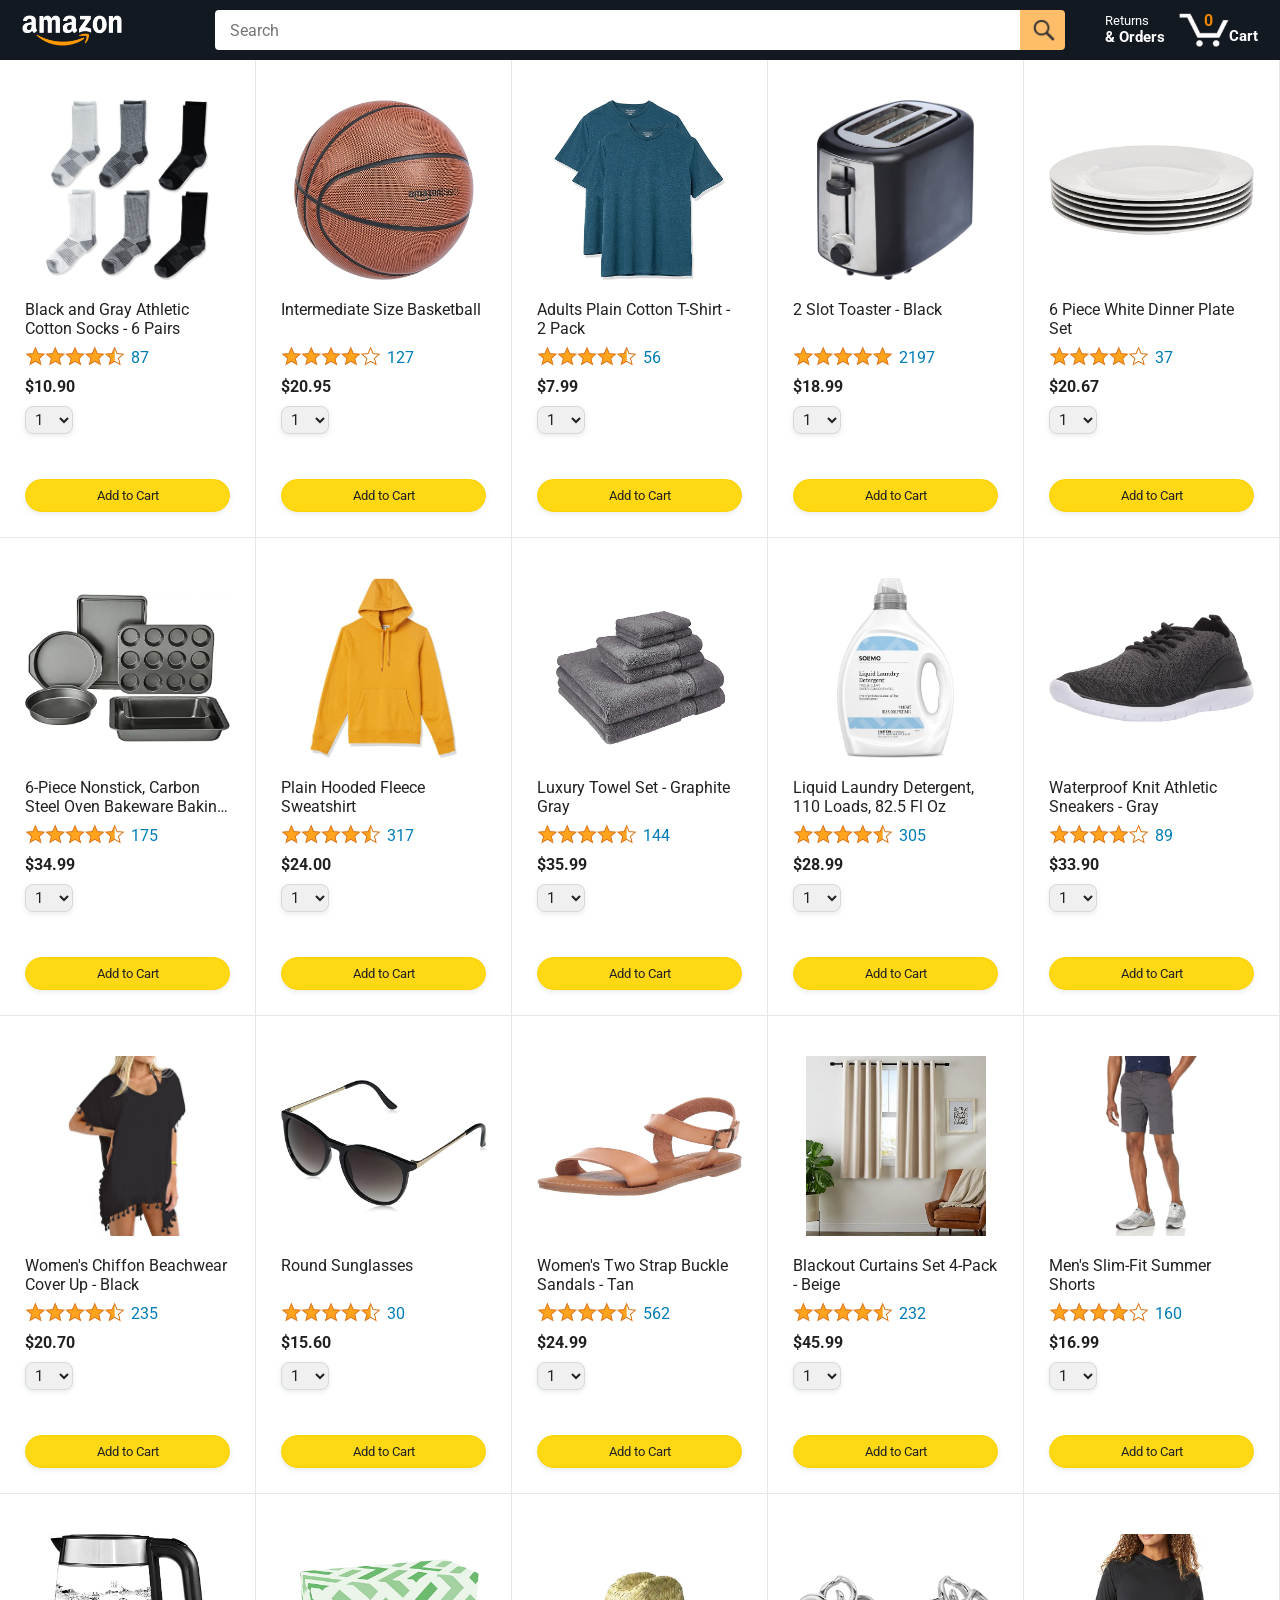
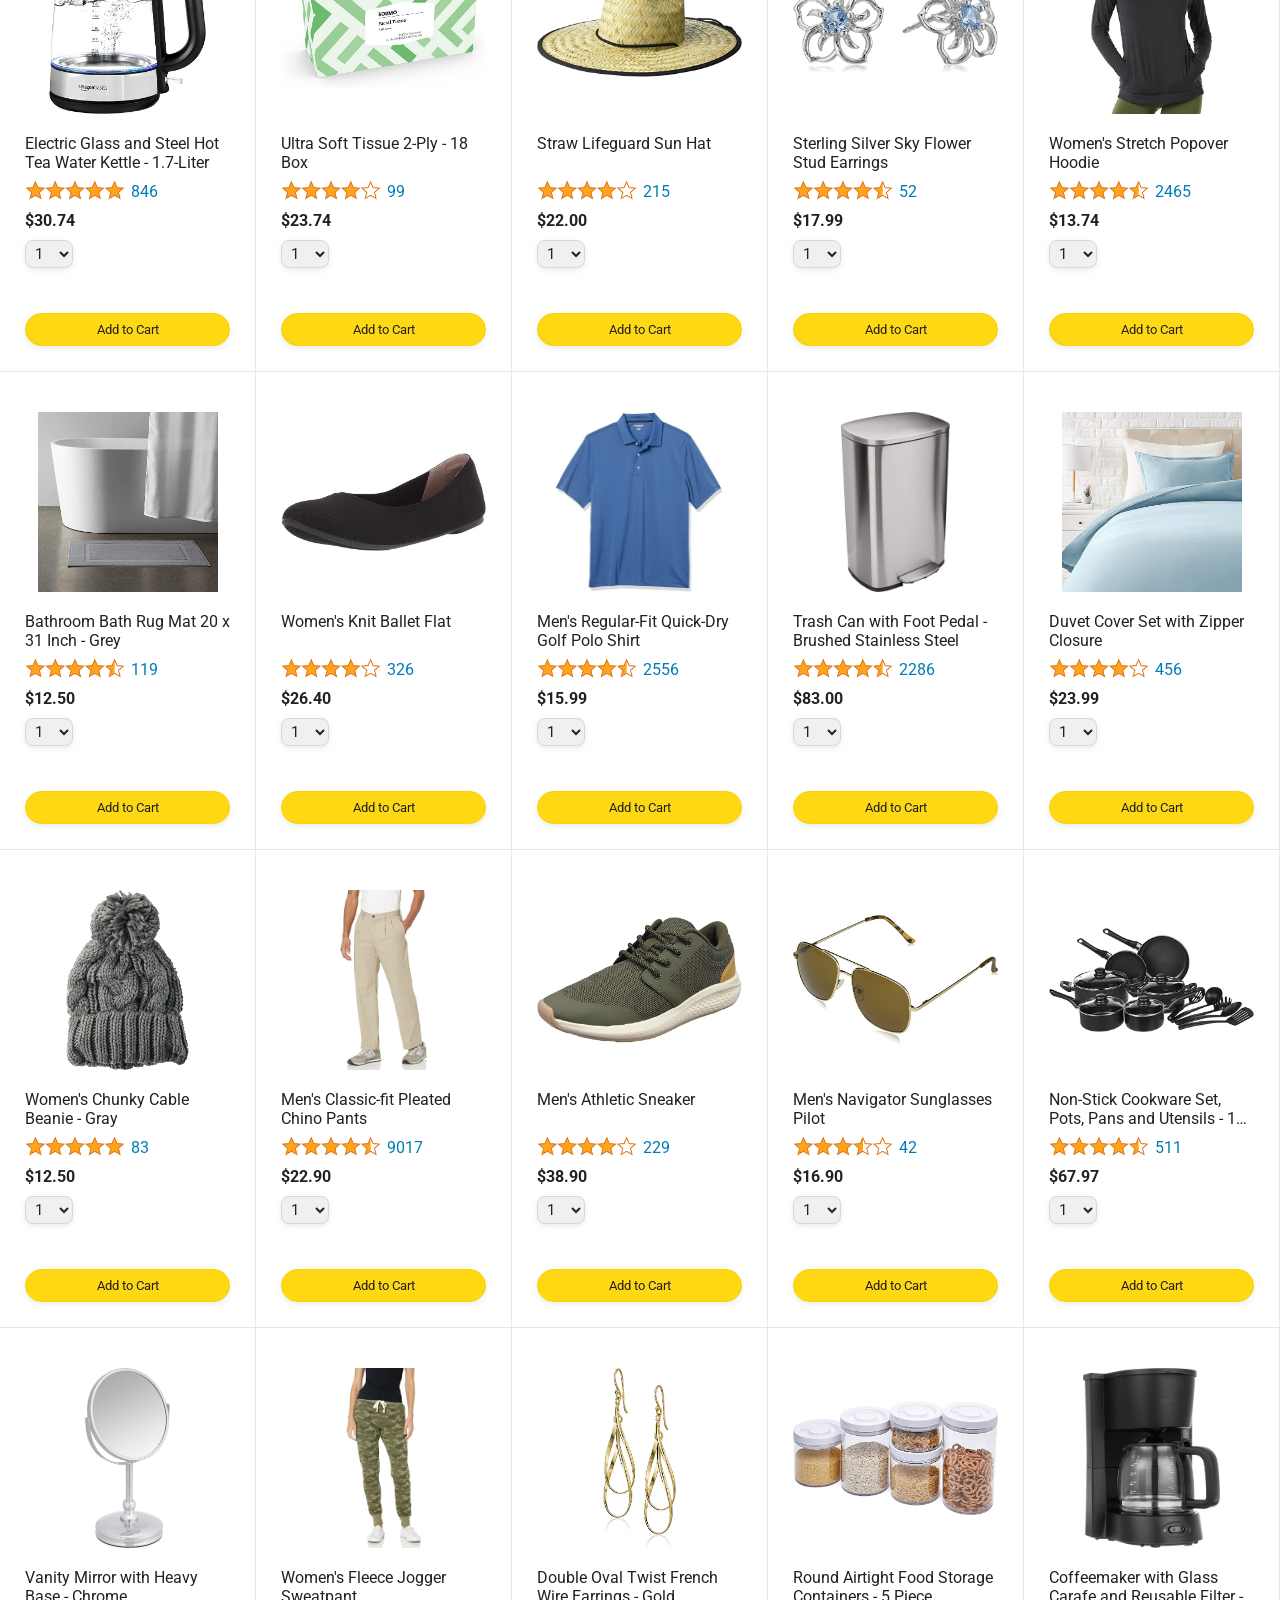
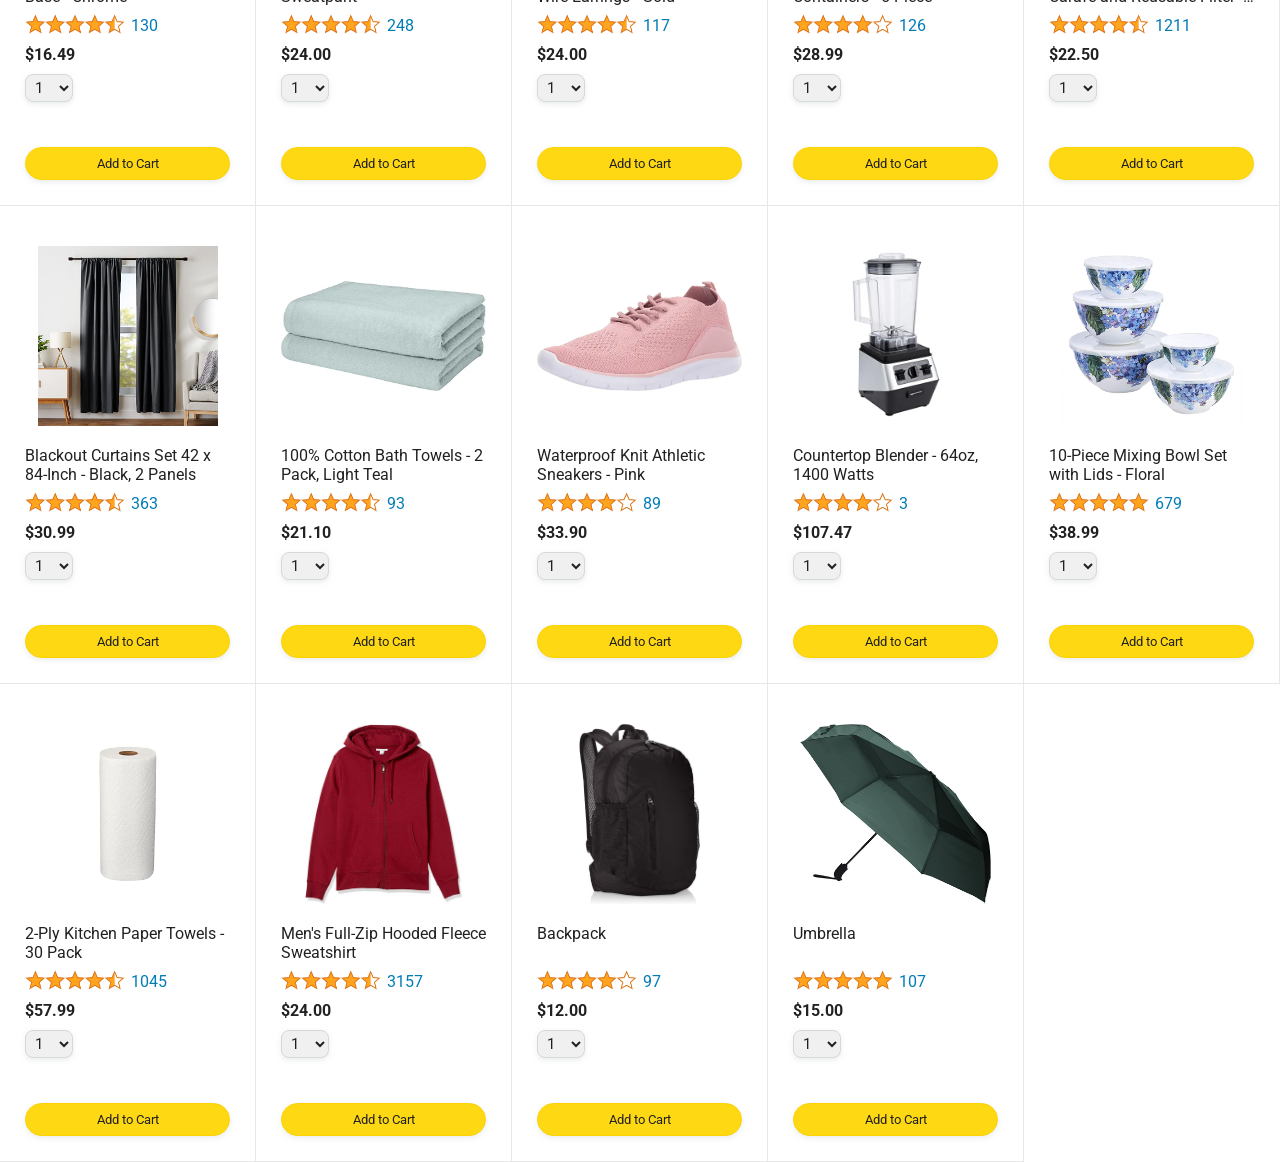
==== index.html @ c33b6cee "Name change to index.html" ====
<!DOCTYPE html>
<html>
  <head>
    <title>Amazon Project</title>

    <!-- This code is needed for responsive design to work.
      (Responsive design = make the website look good on
      smaller screen sizes like a phone or a tablet). -->
    <meta name="viewport" content="width=device-width, initial-scale=1" />

    <!-- Load a font called Roboto from Google Fonts. -->
    <link rel="preconnect" href="https://fonts.googleapis.com" />
    <link rel="preconnect" href="https://fonts.gstatic.com" crossorigin />
    <link
      href="https://fonts.googleapis.com/css2?family=Roboto:wght@400;500;700&display=swap"
      rel="stylesheet"
    />

    <!-- Here are the CSS files for this page. -->
    <link rel="stylesheet" href="styles/shared/general.css" />
    <link rel="stylesheet" href="styles/shared/amazon-header.css" />
    <link rel="stylesheet" href="styles/pages/amazon.css" />
  </head>
  <body>
    <div class="amazon-header">
      <div class="amazon-header-left-section">
        <a href="amazon.html" class="header-link">
          <img class="amazon-logo" src="images/amazon-logo-white.png" />
          <img
            class="amazon-mobile-logo"
            src="images/amazon-mobile-logo-white.png"
          />
        </a>
      </div>

      <div class="amazon-header-middle-section">
        <input class="search-bar" type="text" placeholder="Search" />

        <button class="search-button">
          <img class="search-icon" src="images/icons/search-icon.png" />
        </button>
      </div>

      <div class="amazon-header-right-section">
        <a class="orders-link header-link" href="orders.html">
          <span class="returns-text">Returns</span>
          <span class="orders-text">& Orders</span>
        </a>

        <a class="cart-link header-link" href="checkout.html">
          <img class="cart-icon" src="images/icons/cart-icon.png" />
          <div class="cart-quantity js-cart-quantity">0</div>
          <div class="cart-text">Cart</div>
        </a>
      </div>
    </div>

    <div class="main">
      <div class="products-grid js-products-grid"></div>
    </div>

    <script src="data/cart.js"></script>
    <script src="data/products.js"></script>
    <script src="scripts/amazon.js"></script>
  </body>
</html>
---- styles/shared/general.css ----
body {
  font-family: Roboto, Arial;
  color: rgb(33, 33, 33);
  /* The <body> element has a default margin of 8px
     on all sides. This removes the default margins. */
  margin: 0;
}

/* <p> elements have a default margin on the top
   and bottom. This removes the default margins. */
p {
  margin: 0;
}

button {
  cursor: pointer;
}

select {
  cursor: pointer;
}

input, select, button {
  font-family: Roboto, Arial;
}

.button-primary {
  color: rgb(33, 33, 33);
  background-color: rgb(255, 216, 20);
  border: 1px solid rgb(252, 210, 0);
  border-radius: 8px;
  cursor: pointer;
  box-shadow: 0 2px 5px rgba(213, 217, 217, 0.5);
}

.button-primary:hover {
  background-color: rgb(247, 202, 0);
  border: 1px solid rgb(242, 194, 0);
}

.button-primary:active {
  background: rgb(255, 216, 20);
  border-color: rgb(252, 210, 0);
  box-shadow: none;
}

.button-secondary {
  color: rgb(33, 33, 33);
  background: white;
  border: 1px solid rgb(213, 217, 217);
  border-radius: 8px;
  cursor: pointer;
  box-shadow: 0 2px 5px rgba(213, 217, 217, 0.5);
}

.button-secondary:hover {
  background-color: rgb(247, 250, 250);
}

.button-secondary:active {
  background-color: rgb(237, 253, 255);
  box-shadow: none;
}

/* These styles will limit text to 2 lines. Anything
   beyond 2 lines will be replaced with "..."
   You can find this code by using an A.I. tool or by
   searching in Google.
   https://css-tricks.com/almanac/properties/l/line-clamp/ */
.limit-text-to-2-lines {
  display: -webkit-box;
  -webkit-line-clamp: 2;
  -webkit-box-orient: vertical;
  overflow: hidden;
}

.link-primary {
  color: rgb(1, 124, 182);
  cursor: pointer;
}

.link-primary:hover {
  color: rgb(196, 80, 0);
}

/* Styles for dropdown selectors. */
select {
  color: rgb(33, 33, 33);
  background-color: rgb(240, 240, 240);
  border: 1px solid rgb(213, 217, 217);
  border-radius: 8px;
  padding: 3px 5px;
  font-size: 15px;
  cursor: pointer;
  box-shadow: 0 2px 5px rgba(213, 217, 217, 0.5);
}

select:focus,
input:focus {
  outline: 2px solid rgb(255, 153, 0);
}
---- styles/shared/amazon-header.css ----
.amazon-header {
  background-color: rgb(19, 25, 33);
  color: white;
  padding-left: 15px;
  padding-right: 15px;

  display: flex;
  align-items: center;
  justify-content: space-between;

  position: fixed;
  top: 0;
  left: 0;
  right: 0;
  height: 60px;
}

.amazon-header-left-section {
  width: 180px;
}

@media (max-width: 800px) {
  .amazon-header-left-section {
    width: unset;
  }
}

.header-link {
  display: inline-block;
  padding: 6px;
  border-radius: 2px;
  cursor: pointer;
  text-decoration: none;
  border: 1px solid rgba(0, 0, 0, 0);
}

.header-link:hover {
  border: 1px solid white;
}

.amazon-logo {
  width: 100px;
  margin-top: 5px;
}

.amazon-mobile-logo {
  display: none;
}

@media (max-width: 575px) {
  .amazon-logo {
    display: none;
  }

  .amazon-mobile-logo {
    display: block;
    height: 35px;
    margin-top: 5px;
  }
}

.amazon-header-middle-section {
  flex: 1;
  max-width: 850px;
  margin-left: 10px;
  margin-right: 10px;
  display: flex;
}

.search-bar {
  flex: 1;
  width: 0;
  font-size: 16px;
  height: 38px;
  padding-left: 15px;
  border: none;
  border-top-left-radius: 4px;
  border-bottom-left-radius: 4px;
  border-top-right-radius: 0;
  border-bottom-right-radius: 0;
}

.search-button {
  background-color: rgb(254, 189, 105);
  border: none;
  width: 45px;
  height: 40px;
  border-top-right-radius: 4px;
  border-bottom-right-radius: 4px;
  flex-shrink: 0;
}

.search-icon {
  height: 22px;
  margin-left: 2px;
  margin-top: 3px;
}

.amazon-header-right-section {
  width: 180px;
  flex-shrink: 0;
  display: flex;
  justify-content: end;
}

.orders-link {
  color: white;
}

.returns-text {
  display: block;
  font-size: 13px;
}

.orders-text {
  display: block;
  font-size: 15px;
  font-weight: 700;
}

.cart-link {
  color: white;
  display: flex;
  align-items: center;
  position: relative;
}

.cart-icon {
  width: 50px;
}

.cart-text {
  margin-top: 12px;
  font-size: 15px;
  font-weight: 700;
}

.cart-quantity {
  color: rgb(240, 136, 4);
  font-size: 16px;
  font-weight: 700;

  position: absolute;
  top: 4px;
  left: 22px;
  
  width: 26px;
  text-align: center;
}
---- styles/pages/amazon.css ----
.main {
  margin-top: 60px;
}

.products-grid {
  display: grid;

  /* - In CSS Grid, 1fr means a column will take up the
       remaining space in the grid.
     - If we write 1fr 1fr ... 1fr; 8 times, this will
       divide the grid into 8 columns, each taking up an
       equal amount of the space.
     - repeat(8, 1fr); is a shortcut for repeating "1fr"
       8 times (instead of typing out "1fr" 8 times).
       repeat(...) is a special property that works with
       display: grid; */
  grid-template-columns: repeat(8, 1fr);
}

/* @media is used to create responsive design (making the
   website look good on any screen size). This @media
   means when the screen width is 2000px or less, we
   will divide the grid into 7 columns instead of 8. */
@media (max-width: 2000px) {
  .products-grid {
    grid-template-columns: repeat(7, 1fr);
  }
}

/* This @media means when the screen width is 1600px or
   less, we will divide the grid into 6 columns. */
@media (max-width: 1600px) {
  .products-grid {
    grid-template-columns: repeat(6, 1fr);
  }
}

@media (max-width: 1300px) {
  .products-grid {
    grid-template-columns: repeat(5, 1fr);
  }
}

@media (max-width: 1000px) {
  .products-grid {
    grid-template-columns: repeat(4, 1fr);
  }
}

@media (max-width: 800px) {
  .products-grid {
    grid-template-columns: repeat(3, 1fr);
  }
}

@media (max-width: 575px) {
  .products-grid {
    grid-template-columns: repeat(2, 1fr);
  }
}

@media (max-width: 450px) {
  .products-grid {
    grid-template-columns: 1fr;
  }
}

.product-container {
  padding-top: 40px;
  padding-bottom: 25px;
  padding-left: 25px;
  padding-right: 25px;

  border-right: 1px solid rgb(231, 231, 231);
  border-bottom: 1px solid rgb(231, 231, 231);

  display: flex;
  flex-direction: column;
}

.product-image-container {
  display: flex;
  justify-content: center;
  align-items: center;

  height: 180px;
  margin-bottom: 20px;
}

.product-image {
  /* Images will overflow their container by default. To
    prevent this, we set max-width and max-height to 100%
    so they stay inside their container. */
  max-width: 100%;
  max-height: 100%;
}

.product-name {
  height: 40px;
  margin-bottom: 5px;
}

.product-rating-container {
  display: flex;
  align-items: center;
  margin-bottom: 10px;
}

.product-rating-stars {
  width: 100px;
  margin-right: 6px;
}

.product-rating-count {
  color: rgb(1, 124, 182);
  cursor: pointer;
  margin-top: 3px;
}

.product-price {
  font-weight: 700;
  margin-bottom: 10px;
}

.product-quantity-container {
  margin-bottom: 17px;
}

.product-spacer {
  flex: 1;
}

.added-to-cart {
  color: rgb(6, 125, 98);
  font-size: 16px;

  display: flex;
  align-items: center;
  margin-bottom: 8px;

  /* At first, the "Added to cart" message will
     be invisible. Use JavaScript to change the
     opacity and make it visible. */
  opacity: 0;
}

.added-to-cart img {
  height: 20px;
  margin-right: 5px;
}

.add-to-cart-button {
  width: 100%;
  padding: 8px;
  border-radius: 50px;
}
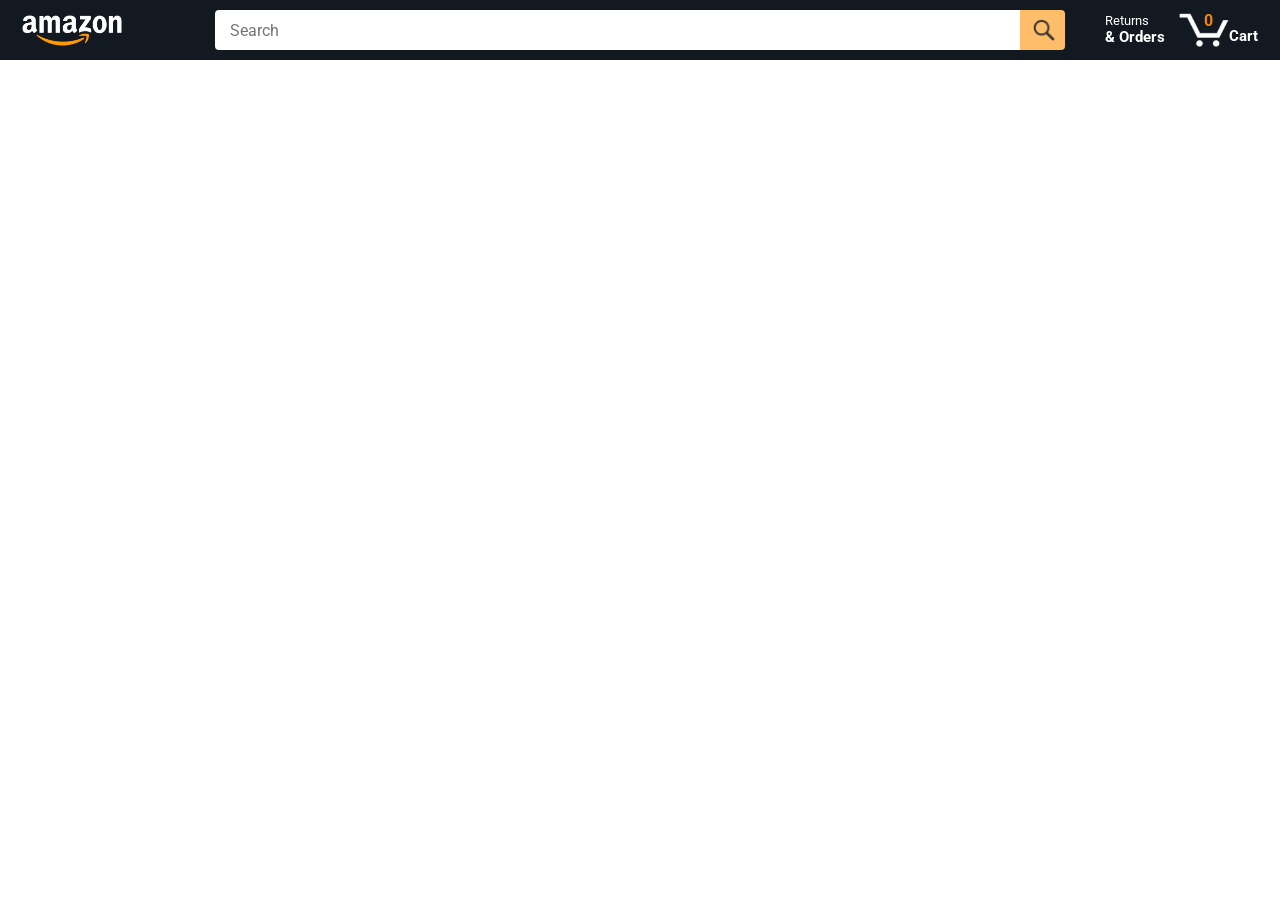
==== commit 1d3044db: "Fix price formatting and radio selectors" ====
--- a/index.html
+++ b/index.html
@@ -24,7 +24,7 @@
   <body>
     <div class="amazon-header">
       <div class="amazon-header-left-section">
-        <a href="amazon.html" class="header-link">
+        <a href="index.html" class="header-link">
           <img class="amazon-logo" src="images/amazon-logo-white.png" />
           <img
             class="amazon-mobile-logo"
@@ -59,8 +59,6 @@
       <div class="products-grid js-products-grid"></div>
     </div>
 
-    <script src="data/cart.js"></script>
-    <script src="data/products.js"></script>
-    <script src="scripts/amazon.js"></script>
+    <script type="module" src="scripts/amazon.js"></script>
   </body>
 </html>
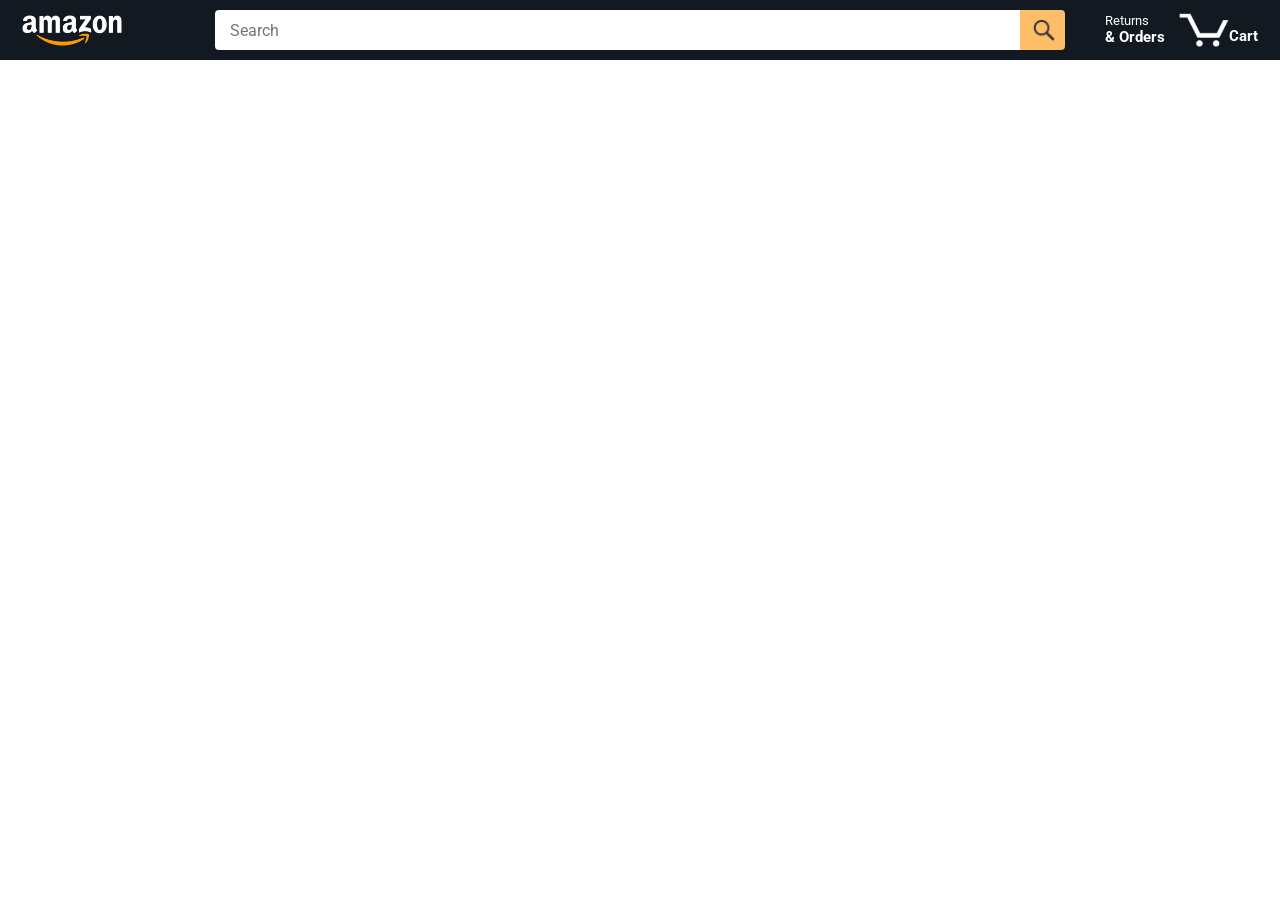
==== commit eb890d22: "Exercise 14d" ====
--- a/index.html
+++ b/index.html
@@ -49,7 +49,7 @@
 
         <a class="cart-link header-link" href="checkout.html">
           <img class="cart-icon" src="images/icons/cart-icon.png" />
-          <div class="cart-quantity js-cart-quantity">0</div>
+          <div class="cart-quantity js-cart-quantity"></div>
           <div class="cart-text">Cart</div>
         </a>
       </div>
